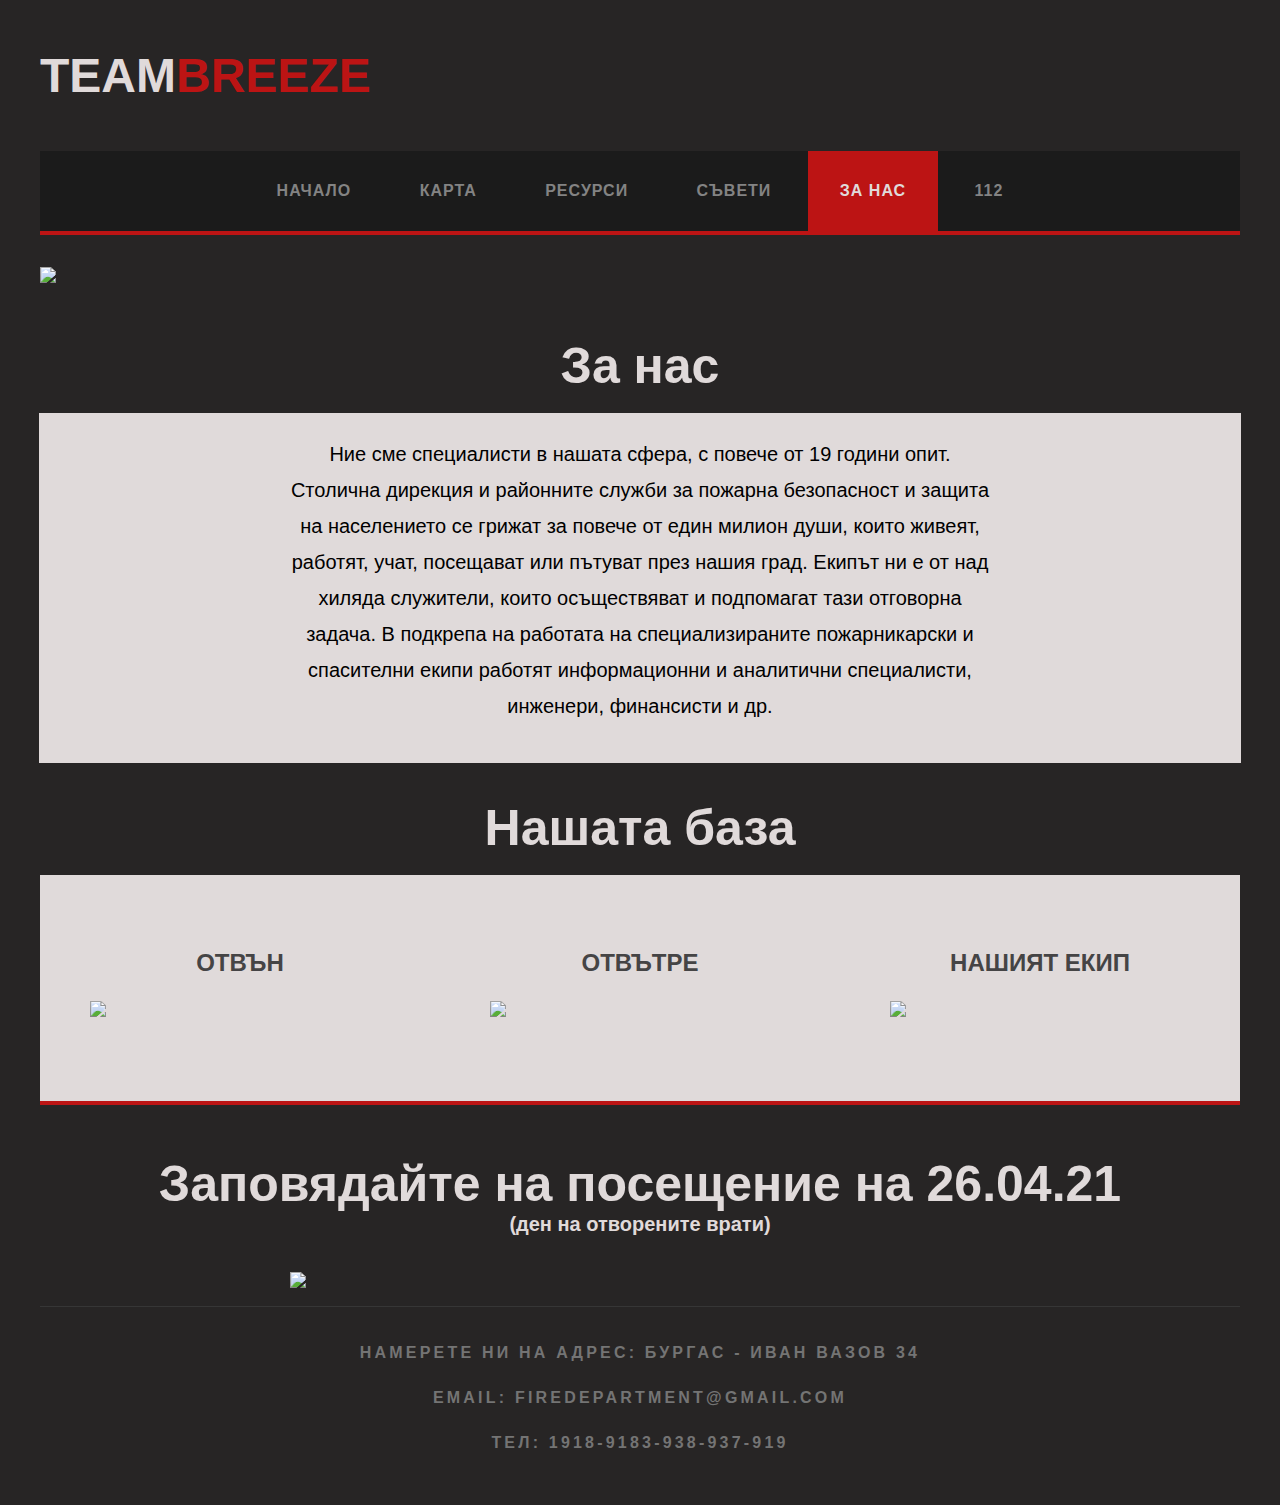
==== Code/HTML/about us.html @ 4ff352ea "Link title to home page" ====
<!DOCTYPE html>
<html>

<head>
<link href="../Style/about us.css" rel="stylesheet" type="text/css"/>
<link rel="shortcut icon" href="../../Pictures/logo1.png" type="image/x-icon">
<title>Breeze | За нас</title>
</head>

<body>

<div id="logo" class="container">
	<h1><a href="../index.html">Team<span>Breeze</span></a></h1>
</div>

<div id="menu" class="container">
	<ul>
		<li><a href="../index.html" accesskey="1" title="">Начало</a></li>
		<li><a href="map.html" accesskey="1" title="">Карта</a></li>
		<li><a href="resources.html" accesskey="2" title="">Ресурси</a></li>
		<li><a href="tips.html" accesskey="3" title="">Съвети</a></li>
		<li class="current_page_item"><a href="about us.html" accesskey="4" title="">За нас</a></li>
		<li><a href="login.html" accesskey="5" title="">112</a></li>
	</ul>
</div>

<div id="banner" class="container"> <img src="https://www.penticton.ca/sites/default/files/styles/banner/public/2020-02/2020-02-14-PIC-Penticton%20Fire%20Department%20banner.jpg?itok=n1B-9sbR" width="1200"/></div>

<br>

<h1 class="h1-heading">За нас</h1>

<br>

<div id="background-text">
<div id="text" class="container">
	<br>
	<p>Ние сме специалисти в нашата сфера, с повече от 19 години опит. Столична дирекция и районните служби за пожарна безопасност и защита на населението се грижат за повече от един милион души, които живеят, работят, учат, посещават или пътуват през нашия град.
		Екипът ни е от над хиляда служители, които осъществяват и подпомагат тази отговорна задача. В подкрепа на работата на специализираните пожарникарски и спасителни екипи работят информационни и аналитични специалисти, инженери, финансисти и др.</p>
</div>
</div>

<br><br>

<h1 class="h1-heading">Нашата база</h1>

<br>
<div id="three-column" class="container">
	<div id="tbox1">
		<h2>Отвън</h2>
		<img src="https://www.buildingoftheyear.bg/data/uploads/originals/buildings/475/ac8feeeb748edd77f73fcd4e27e78131.jpg" width="310px">
	</div>

	<div id="tbox2">
		<h2>Отвътре</h2>
		<img src="https://i.pinimg.com/originals/90/77/6b/90776bfd60755b0461865b23fab6c30f.jpg" width="310px">
	</div>

	<div id="tbox3">
		<h2>Нашият екип</h2>
		<img src="https://richmondconfidential.org/wp-content/uploads/2014/09/IMG_1586.jpg" width="310px">
	</div>
</div>

<br>

<h1 class="h1-heading">Заповядайте на посещение на 26.04.21</h1>
<h2 class="h2-heading">(ден на отворените врати)</h2>

<br> <br>

<div>
<img class="image" src="http://gramofona.com/assets/post/fb0f54c3dd169a9df3cdea00a0512f0c.jpg" width="700px">
</div>

<br>

<div id="footer-bottom" class="container">
	<p><a href="#">Намерете ни на адрес: Бургас - Иван Вазов 34</a></p>
	<p><a>Email: FireDepartment@gmail.com</a></p>
	<p><a>Тел: 1918-9183-938-937-919</a></p>
</div>

</body>
</html>
---- Code/Style/about us.css ----
html, body
{
    height: 100%;
}

body
{
    margin: 0px;
    padding: 0px;
    background-color: #272525;
    font-family: 'Source Sans Pro', sans-serif;
    font-size: 12pt;
    font-weight: 400;
    color: #919191;
}


h1, h2, h3
{
    margin: 0;
    padding: 0;
}

p, ol, ul
{
    margin-top: 0;
}

ol, ul
{
    padding: 0;
    list-style: none;
}

p
{
    line-height: 180%;
}



a
{
    color: #747474;
}

a:hover
{
    text-decoration: none;
}

.container
{
    margin: 0px auto;
    width: 1200px;
}


/* Heading Titles*/


.title
{
    margin-bottom: 2em;
}

.title h2
{
    letter-spacing: 0.10em;
    text-transform: uppercase;
    font-weight: 700;
    font-size: 3em;
    color: rgb(224, 218, 218);;
    letter-spacing: 1px;
}

.title .byline
{
    color:  #BC1414;
    letter-spacing: 1px;
}


/* Image Style*/


.image
{
    display: inline-block;
}

.image img
{
    display: block;
    width: 100%;
}

.image-full
{
    display: block;
    width: 100%;
    margin: 0 0 2em 0;
}

.image-left
{
    float: left;
    margin: 0 2em 2em 0;
}

.image-centered
{
    display: block;
    margin: 0 0 2em 0;
}

.image-centered img
{
    margin: 0 auto;
    width: auto;
}


/* List Styles*/


ul.style1 {
    margin: 0px;
    padding: 0px;
    list-style: none;
}

ul.style1 li {
    padding: 10px 0px 15px 0px;
    border-top: 1px solid #363636;
}

ul.style1 a {
    text-decoration: none;
    color: #919191;
}

ul.style1 a:hover {
    text-decoration: underline;
}

ul.style1 .first {
    padding-top: 0px;
    border-top: none;
}

ul.style2 {
    margin: 0px;
    padding: 0px;
    list-style: none;
}

ul.style2 li {
    padding: 25px 0px 15px 0px;
    border-top: 1px solid #363636;
}

ul.style2 .first {
    padding-top: 0px;
    border-top: none;
}

ul.style2 h3 {
    padding: 0px 0px 10px 0px;
    letter-spacing: 0.10em;
}

ul.style2 h3 a {
    color: rgb(224, 218, 218);;
}

ul.style2 a {
    text-decoration: none;
    color: #919191;
}

ul.style2 a:hover {
    text-decoration: underline;
}


/* Social Icon Styles*/


ul.contact
{
    margin: 0;
    padding: 2em 0em 0em 0em;
    list-style: none;
}

ul.contact li
{
    display: inline-block;
    padding: 0em 0.30em;
    font-size: 1em;
}

ul.contact li span
{
    display: none;
    margin: 0;
    padding: 0;
}

ul.contact li a
{
    color: rgb(224, 218, 218);;
}

ul.contact li a:before
{
    display: inline-block;
    background: #3f3f3f;
    width: 40px;
    height: 40px;
    line-height: 40px;
    border-radius: 20px;
    text-align: center;
    color: rgb(224, 218, 218);;
}

/* Button Style */


.button
{
    display: inline-block;
    margin-top: 2em;
    background: #BC1414;
    border-radius: 5px;
    line-height: 4em;
    padding: 0 3em;
    margin-left: 30px;
    letter-spacing: 0.25em;
    text-decoration: none;
    text-transform: uppercase;
    outline: 0;
    white-space: nowrap;
    font-family: 'Open Sans Condensed', sans-serif;
    font-weight: 700;
    font-size: 0.80em;
    color: rgb(224, 218, 218);;
    }

    .button:hover
    {
        background: #BB1717;
        transition: all .25s ease-in-out;
    }
    

/* Header*/





/* Logo */


#logo
{
    padding: 3em 0em;
    text-transform: uppercase;
}

#logo h1 a
{
    text-decoration: none;
    font-size: 1.5em;
    color: rgb(224, 218, 218);;
}

#logo span
{
    color: #BC1414;
}

#logo p
{
    margin: 0;
    padding: 0;
    letter-spacing: 0.10em;
    font-size: 0.90em;
}

#logo p a
{
    text-decoration: none;
}



/* Menu */


#menu
{
    background-color: #1B1B1B;
    border-bottom: 4px solid #BC1414;
}

#menu ul
{
    margin: 0;
    padding: 0px 0px 0px 0px;
    list-style: none;
    line-height: normal;
    text-align: center;
}

#menu li
{
    display: inline-block;
}

#menu a
{
    display: block;
    padding: 0em 2em;
    line-height: 80px;
    letter-spacing: 1px;
    text-decoration: none;
    text-transform: uppercase;
    font-size: 1em;
    font-weight: 700;
    color: #838383;
}

#menu .current_page_item a
{
    background: #BC1414;
    color: rgb(224, 218, 218);
}

#menu a:hover
{
    text-decoration: none;
    color: rgb(224, 218, 218);
}


/* Banner*/


#banner
{
    margin: 2em auto;
}


/* Page */


#page
{
    overflow: hidden;
    padding: 3em 0em;
    border-bottom: 1px solid #363636;
}


/* Content */


#content
{
    float: left;
    width: 800px;
}


/* Sidebar */


#sidebar
{
    float: right;
    width: 340px;
}

#sidebar .title
{
    letter-spacing: 0.10em;
    font-size: 25px;
    text-align: center;
    text-transform: uppercase;
    color: rgb(224, 218, 218);;
}


/* Footer */


#footer {
    overflow: hidden;
    padding: 6em 0em 4em 0em;
    border-bottom: 1px solid #363636;
}

#footer .title
{
    letter-spacing: 0.10em;
    text-transform: uppercase;
    color: rgb(224, 218, 218);;
}

#footer #fbox1 {
    float: left;
    width: 400px;
    margin-right: 50px;
}

#footer #fbox2 {
    float: left;
    width: 400px;
}

#footer #fbox3 {
    float: right;
    width: 300px;
}


/* Footer  */


#footer-bottom
{
    padding: 2em 0em;
    font-size: 1em;
    letter-spacing: 0.20em;
    text-align: center;
    text-transform: uppercase;
    color: #6A6A6A;
    border-top: 1px solid #363636;
}

#footer-bottom a
{
    font-weight: bold;
    text-decoration: none;
    color: #747474;
}

#footer-bottom a:hover
{
    text-decoration: underline;
    color: #747474;
}


/* Three Columns */


#three-column
{
    overflow: hidden;
    margin-bottom: 2em;
    background: rgb(224, 218, 218);
    border-bottom: 4px solid #BC1414;
    color: #525252;
    text-align: justify;
}

#three-column h2
{
    margin: 1em 0em;
    text-transform: uppercase;
    font-size: 1.5em;
    font-weight: 700;
    color: #454445;
    text-align: center;
}

#three-column #tbox1,
#three-column #tbox2,
#three-column #tbox3
{
    float: left;
    width: 300px;
    padding: 50px 50px 80px 50px;
    
}

.map
{
    display: block;
    margin-left: auto;
    margin-right: auto;
    width: 1000px;
}

#map-div
{
    height: 500px;
}

#background-text
{
    display: block;
    margin-left: auto;
    margin-right: auto;
    width: 1202px;
    background-color:  rgb(224, 218, 218);
}

#text
{
    width: 700px;
    height: 350px;
    text-align: center;
    font-size: 20px;
    color: rgb(0, 0, 0);
}
.h1-heading
{
    color: rgb(224, 218, 218);
    font-size: 50px;
    text-align: center;
}

.h2-heading
{
    color: rgb(224, 218, 218);
    font-size: 20px;
    text-align: center;
}

.image{
    margin-left: auto;
    margin-right: auto;
    display: block;
}
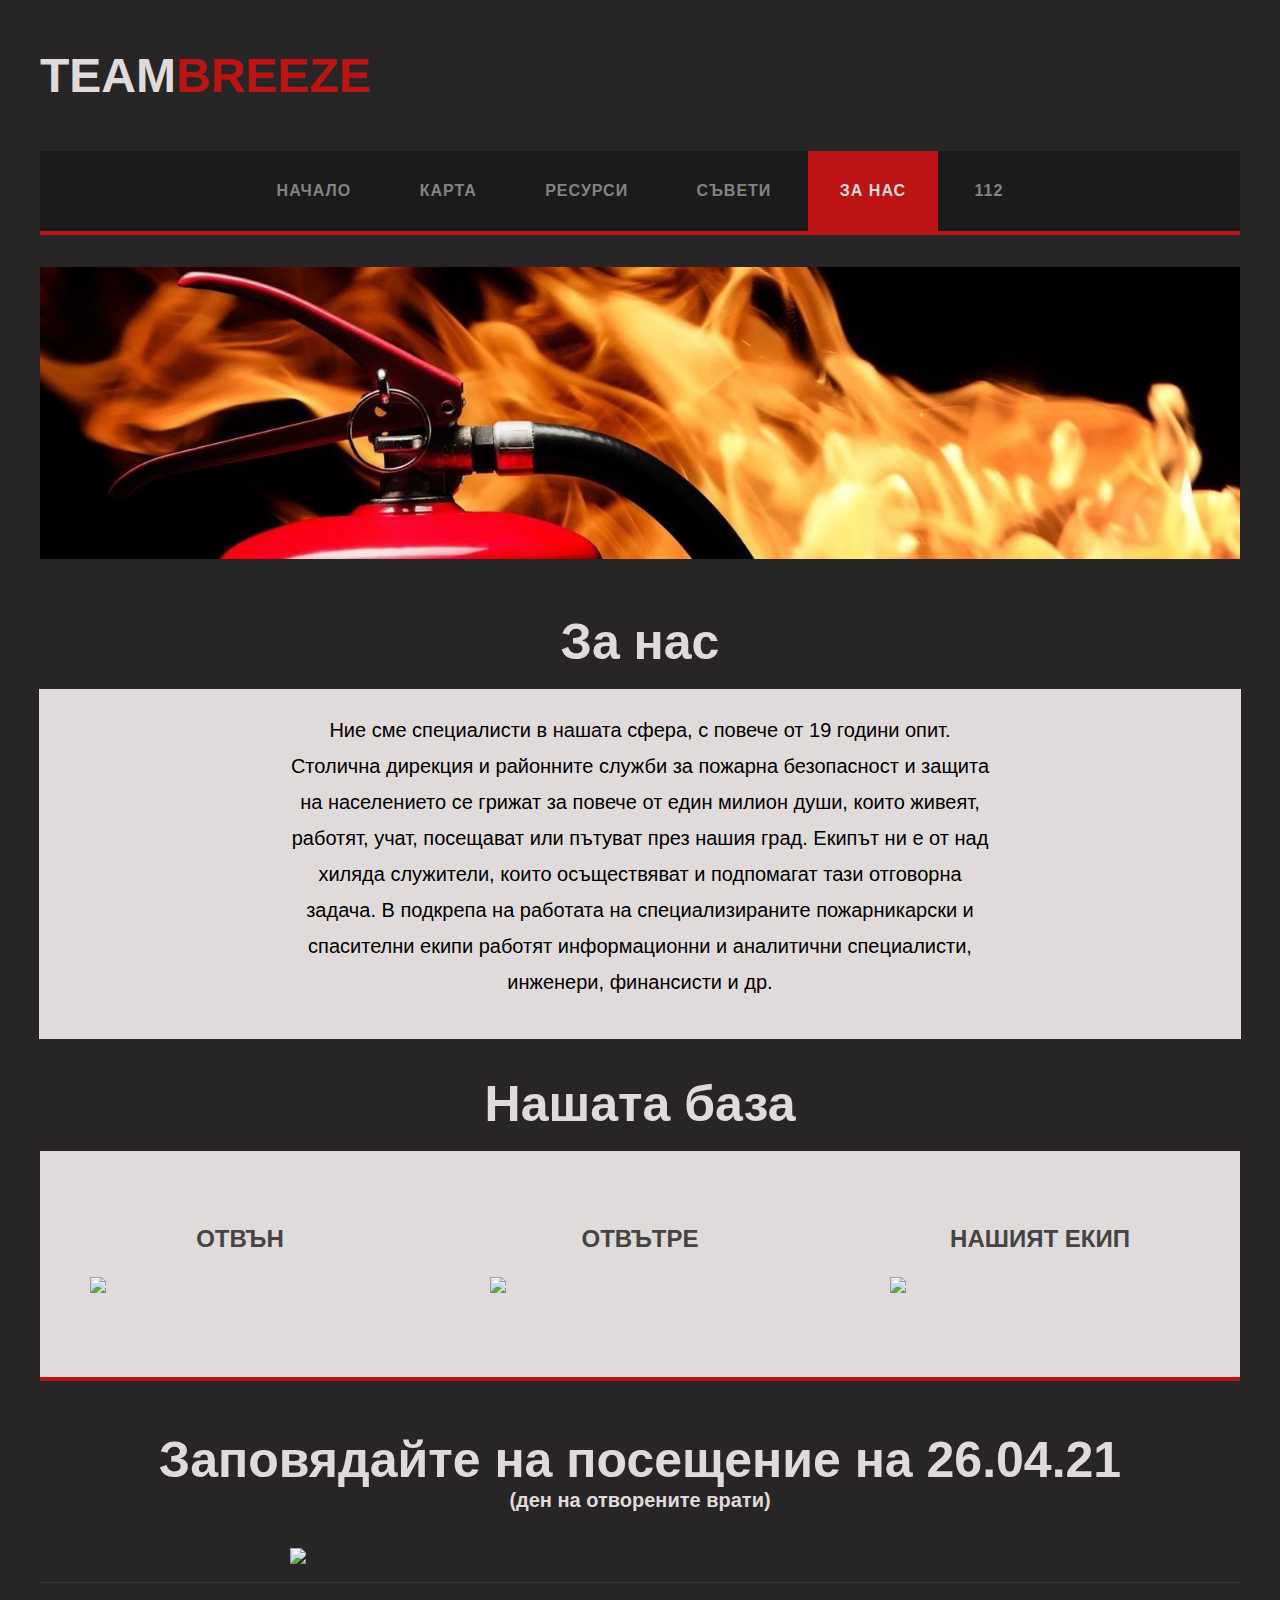
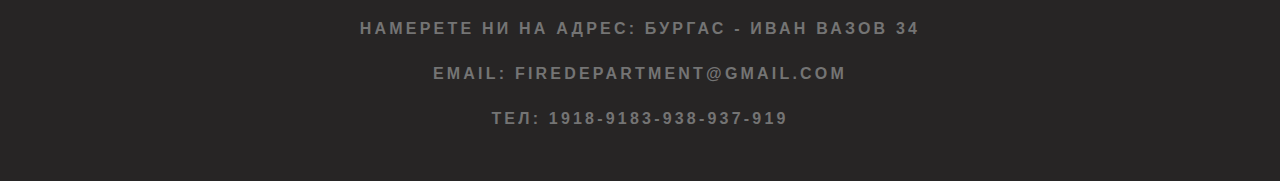
==== commit ff1096d9: "Update banners and align map grid" ====
--- a/Code/HTML/about us.html
+++ b/Code/HTML/about us.html
@@ -24,7 +24,7 @@
 	</ul>
 </div>
 
-<div id="banner" class="container"> <img src="https://www.penticton.ca/sites/default/files/styles/banner/public/2020-02/2020-02-14-PIC-Penticton%20Fire%20Department%20banner.jpg?itok=n1B-9sbR" width="1200"/></div>
+<div id="banner" class="container"> <img src="../../Pictures/about us.jpg" width="1200"/></div>
 
 <br>
 
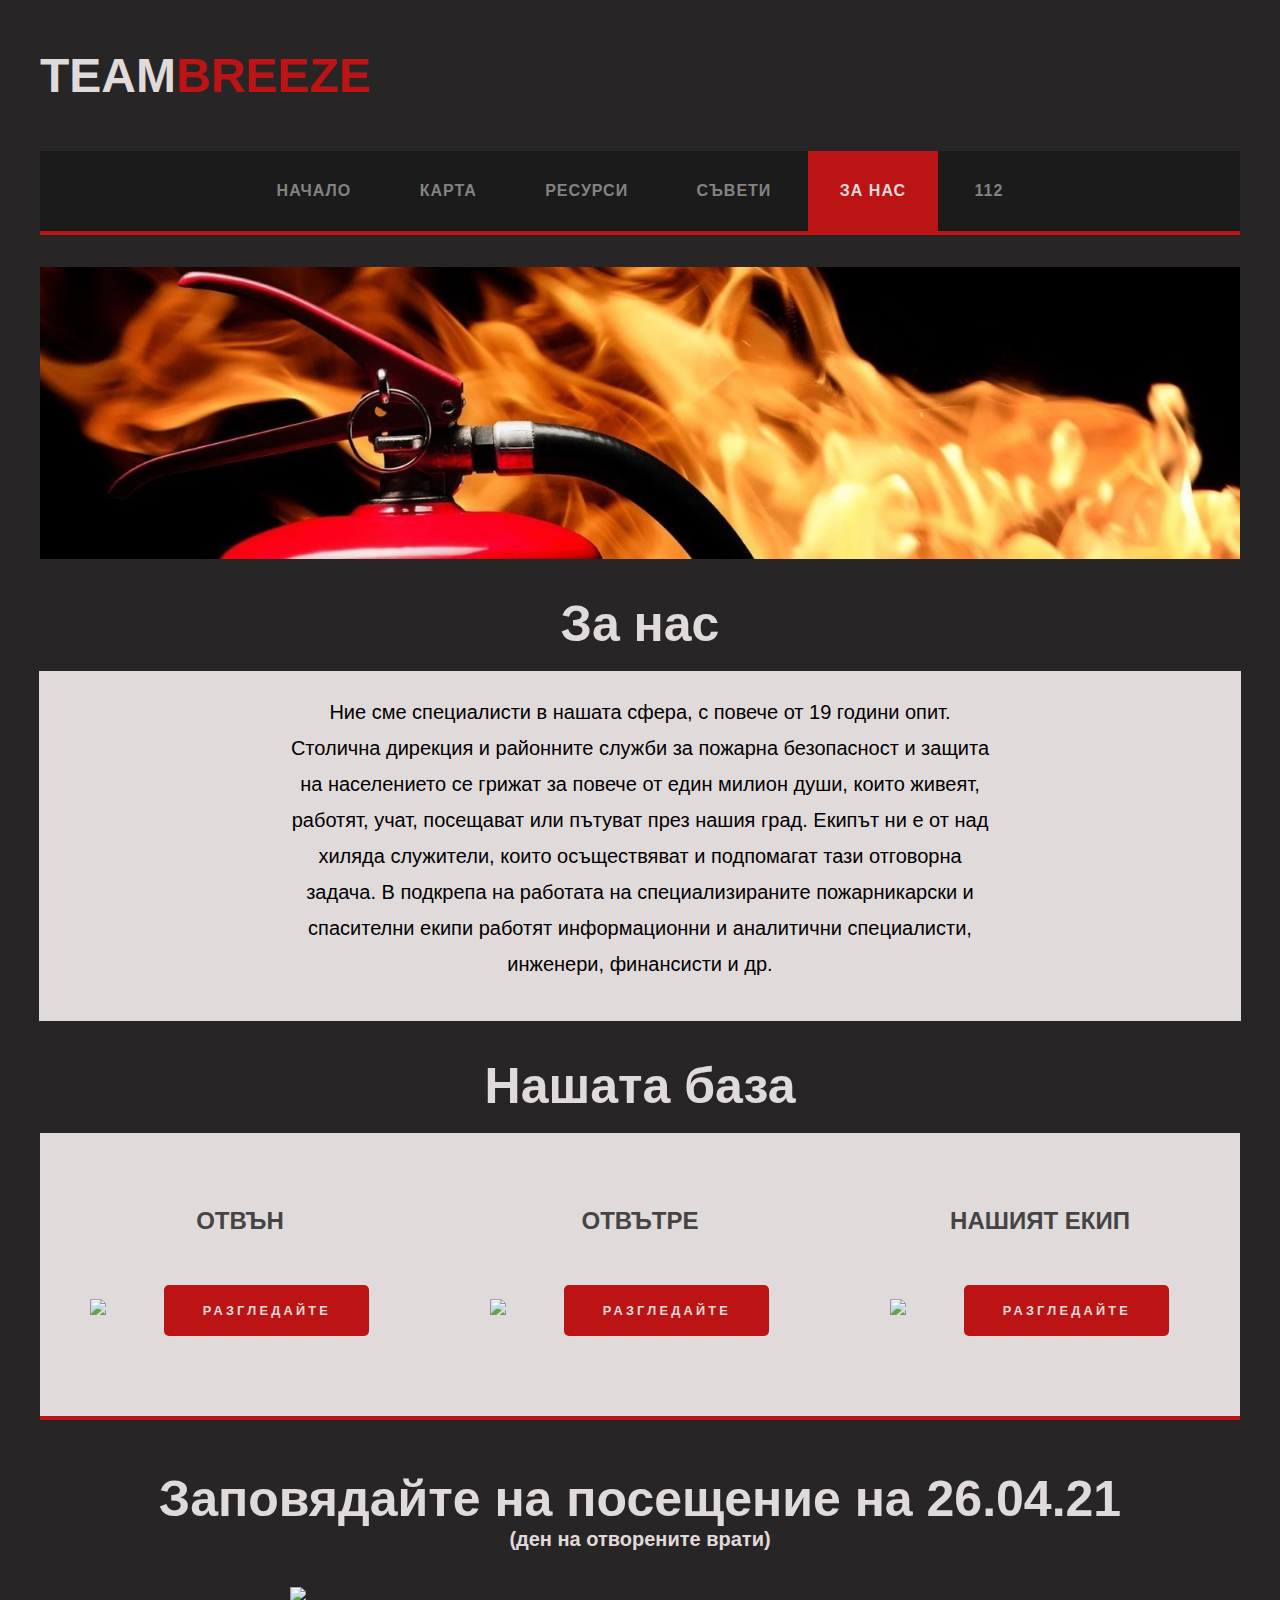
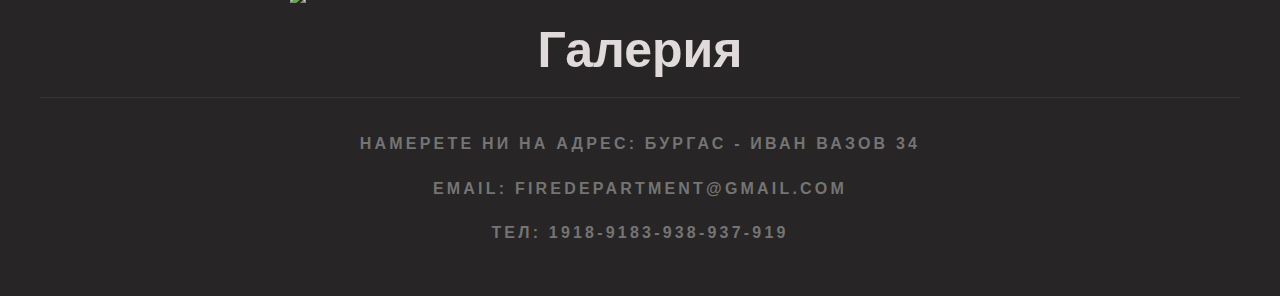
==== commit 25fe7987: "Add teams in resources and edit buttons" ====
--- a/Code/HTML/about us.html
+++ b/Code/HTML/about us.html
@@ -26,8 +26,6 @@
 
 <div id="banner" class="container"> <img src="../../Pictures/about us.jpg" width="1200"/></div>
 
-<br>
-
 <h1 class="h1-heading">За нас</h1>
 
 <br>
@@ -49,16 +47,19 @@
 	<div id="tbox1">
 		<h2>Отвън</h2>
 		<img src="https://www.buildingoftheyear.bg/data/uploads/originals/buildings/475/ac8feeeb748edd77f73fcd4e27e78131.jpg" width="310px">
+		<a href="HTML/tips.html" class="button">Разгледайте</a> 
 	</div>
 
 	<div id="tbox2">
 		<h2>Отвътре</h2>
 		<img src="https://i.pinimg.com/originals/90/77/6b/90776bfd60755b0461865b23fab6c30f.jpg" width="310px">
+		<a href="HTML/tips.html" class="button">Разгледайте</a> 
 	</div>
 
 	<div id="tbox3">
 		<h2>Нашият екип</h2>
 		<img src="https://richmondconfidential.org/wp-content/uploads/2014/09/IMG_1586.jpg" width="310px">
+		<a href="HTML/tips.html" class="button">Разгледайте</a> 
 	</div>
 </div>
 
@@ -75,6 +76,12 @@
 
 <br>
 
+<h1 class="h1-heading">Галерия</h1>
+
+
+
+<br>
+
 <div id="footer-bottom" class="container">
 	<p><a href="#">Намерете ни на адрес: Бургас - Иван Вазов 34</a></p>
 	<p><a>Email: FireDepartment@gmail.com</a></p>
--- a/Code/Style/about us.css
+++ b/Code/Style/about us.css
@@ -236,7 +236,7 @@
     border-radius: 5px;
     line-height: 4em;
     padding: 0 3em;
-    margin-left: 30px;
+    margin-left: 54px;
     letter-spacing: 0.25em;
     text-decoration: none;
     text-transform: uppercase;
@@ -537,4 +537,5 @@
     margin-left: auto;
     margin-right: auto;
     display: block;
-}+}
+
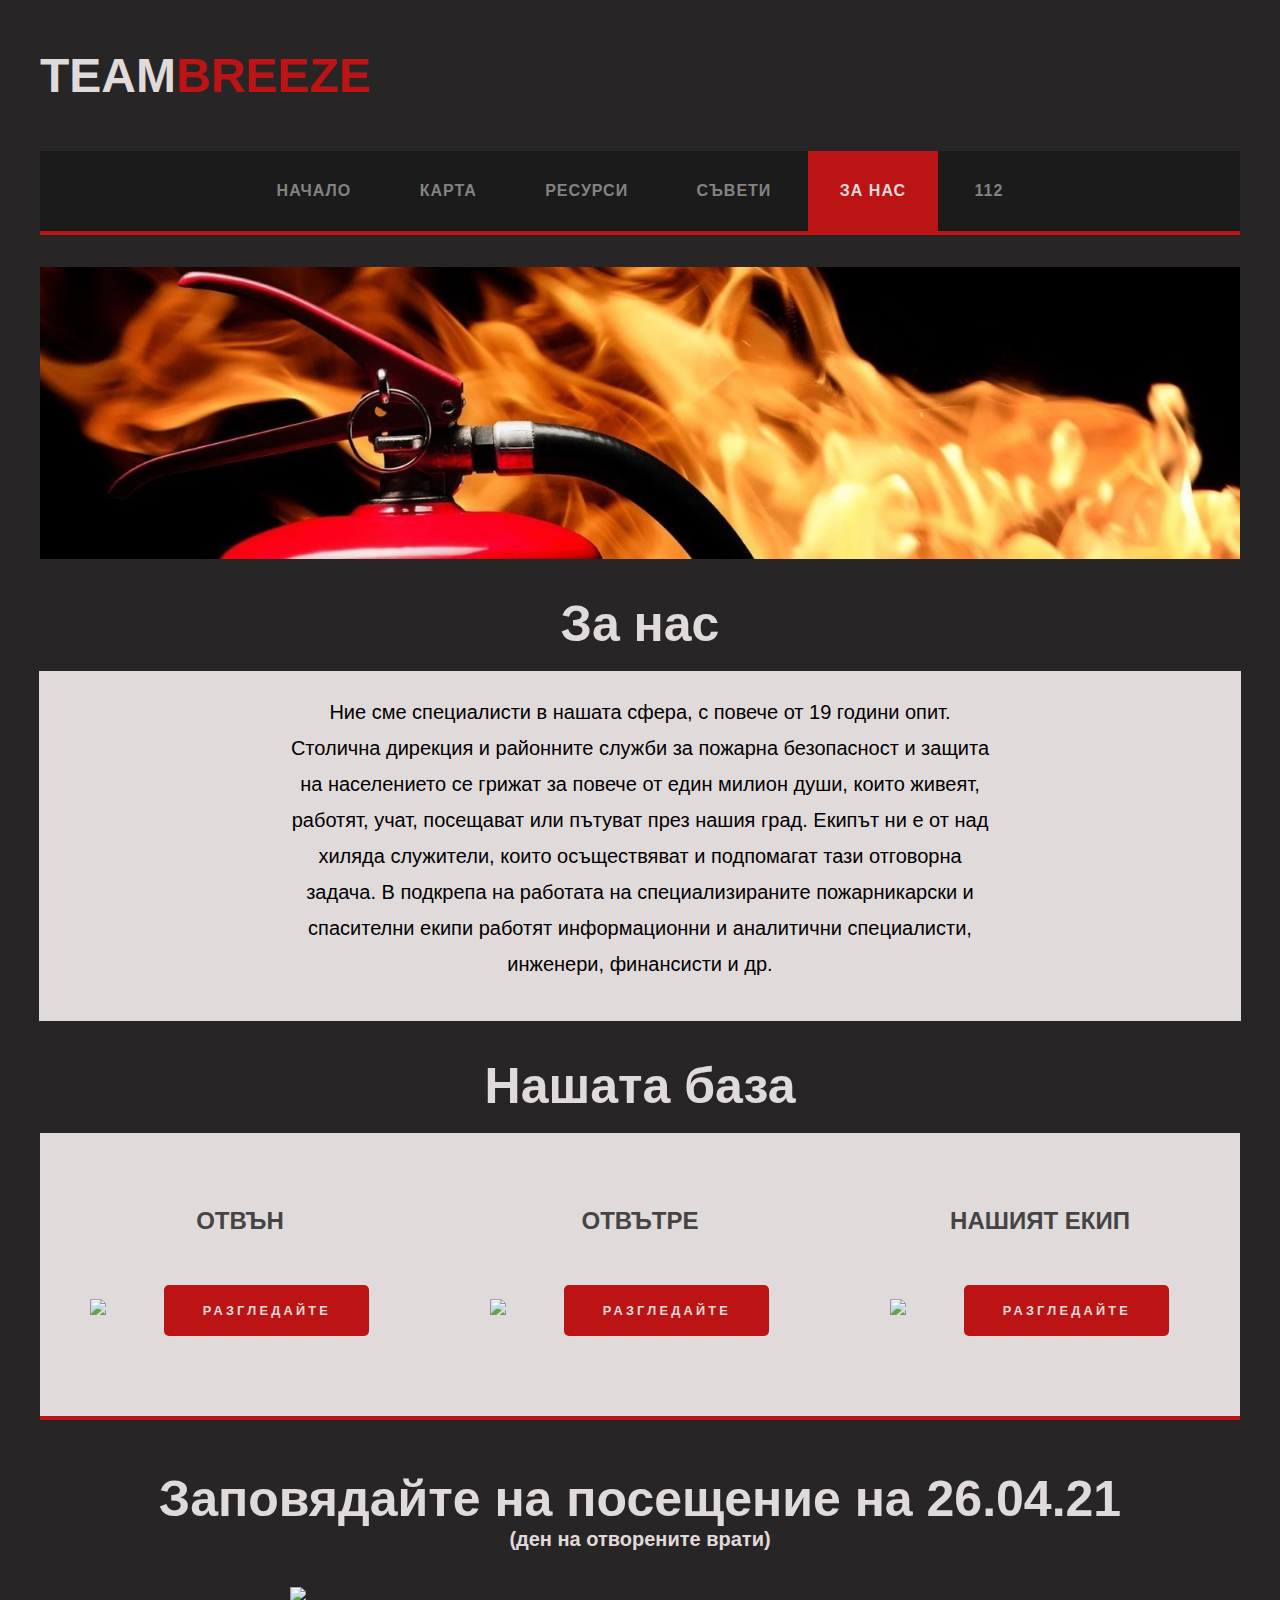
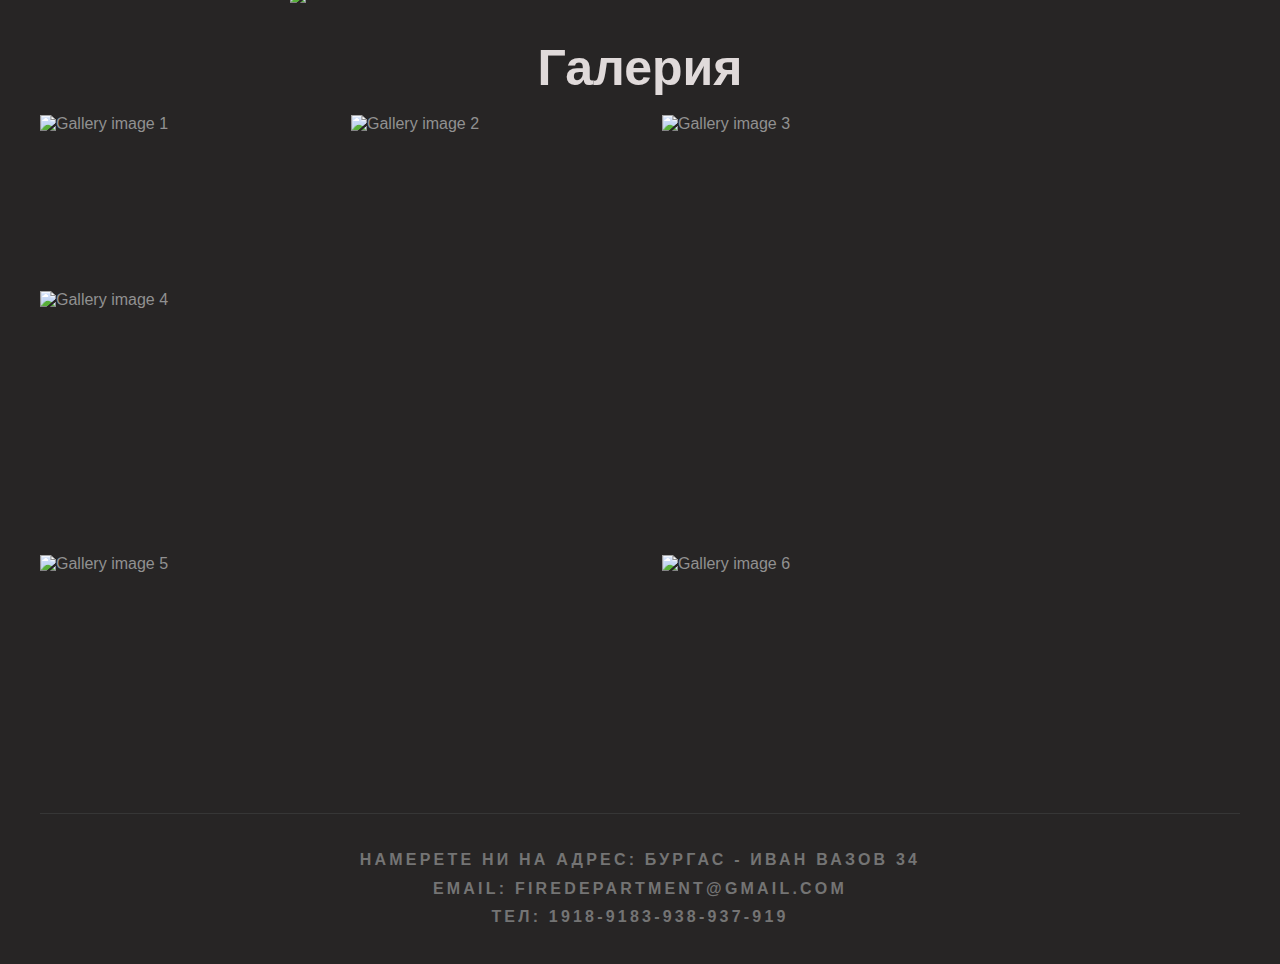
==== commit 19a57d9f: "Add gallery to about us page" ====
--- a/Code/HTML/about us.html
+++ b/Code/HTML/about us.html
@@ -47,19 +47,19 @@
 	<div id="tbox1">
 		<h2>Отвън</h2>
 		<img src="https://www.buildingoftheyear.bg/data/uploads/originals/buildings/475/ac8feeeb748edd77f73fcd4e27e78131.jpg" width="310px">
-		<a href="HTML/tips.html" class="button">Разгледайте</a> 
+		<a href="#gallery" class="button">Разгледайте</a> 
 	</div>
 
 	<div id="tbox2">
 		<h2>Отвътре</h2>
 		<img src="https://i.pinimg.com/originals/90/77/6b/90776bfd60755b0461865b23fab6c30f.jpg" width="310px">
-		<a href="HTML/tips.html" class="button">Разгледайте</a> 
+		<a href="#gallery" class="button">Разгледайте</a> 
 	</div>
 
 	<div id="tbox3">
 		<h2>Нашият екип</h2>
 		<img src="https://richmondconfidential.org/wp-content/uploads/2014/09/IMG_1586.jpg" width="310px">
-		<a href="HTML/tips.html" class="button">Разгледайте</a> 
+		<a href="#gallery" class="button">Разгледайте</a> 
 	</div>
 </div>
 
@@ -74,11 +74,34 @@
 <img class="image" src="http://gramofona.com/assets/post/fb0f54c3dd169a9df3cdea00a0512f0c.jpg" width="700px">
 </div>
 
+<br><br>
+
+<h1 id="gallery" class="h1-heading">Галерия</h1>
+
 <br>
 
-<h1 class="h1-heading">Галерия</h1>
-
-
+<div class="container">
+	<div class="gallery">
+		<figure class="gallery__item gallery__item--1">
+			<img src="https://www.natcom.org/sites/default/files/cm-current/2017_CommCurrents_Firefighter_Article_1.png" alt="Gallery image 1" class="gallery__img">
+		</figure>
+		<figure class="gallery__item gallery__item--2">
+			<img src="https://cloudfront-us-east-1.images.arcpublishing.com/bostonglobe/3IIW7IOTQ4637H7OOBGBJ5PFSE.jpg" alt="Gallery image 2" class="gallery__img">
+		</figure>
+		<figure class="gallery__item gallery__item--3">
+			<img src="https://live-production.wcms.abc-cdn.net.au/fab0d18b4b2171ce413ba6126302e14a?impolicy=wcms_crop_resize&cropH=2237&cropW=2991&xPos=0&yPos=0&width=862&height=647" alt="Gallery image 3" class="gallery__img">
+		</figure>
+		<figure class="gallery__item gallery__item--4">
+			<img src="https://www.skincancer.org/wp-content/uploads/firefighters.jpg" alt="Gallery image 4" class="gallery__img">
+		</figure>
+		<figure class="gallery__item gallery__item--5">
+			<img src="https://www.gard.no/Content/25857262/cache=20181307141310/transformation=scale10000x810/Alert_Firefighters.jpg" alt="Gallery image 5" class="gallery__img">
+		</figure>
+		<figure class="gallery__item gallery__item--6">
+			<img src="https://i.guim.co.uk/img/media/de178101f9887eeb6940e23d4e625a69fe3f3c46/0_242_5568_3341/master/5568.jpg?width=1200&height=1200&quality=85&auto=format&fit=crop&s=a4207baa77e76a80a3c385406f1da821" alt="Gallery image 6" class="gallery__img">
+		</figure>
+	</div>
+</div>
 
 <br>
 
--- a/Code/Style/about us.css
+++ b/Code/Style/about us.css
@@ -250,7 +250,7 @@
 
     .button:hover
     {
-        background: #BB1717;
+        background: #e22929;
         transition: all .25s ease-in-out;
     }
     
@@ -539,3 +539,75 @@
     display: block;
 }
 
+/* Galery */
+
+*,
+*::after,
+*::before {
+  margin: 0;
+  padding: 0;
+  box-sizing: inherit; 
+}
+
+.gallery {
+  display: grid;
+  grid-template-columns: repeat(8, 1fr);
+  grid-template-rows: repeat(8, 5vw);
+  grid-gap: 1.5rem; 
+  width:1220px;
+}
+
+.gallery__img {
+  width: 100%;
+  height: 100%;
+  object-fit: cover;
+  display: block; 
+}
+
+.gallery__item--1 {
+  grid-column-start: 1;
+  grid-column-end: 3;
+  grid-row-start: 1;
+  grid-row-end: 3;
+
+}
+
+.gallery__item--2 {
+  grid-column-start: 3;
+  grid-column-end: 5;
+  grid-row-start: 1;
+  grid-row-end: 3;
+
+}
+
+.gallery__item--3 {
+  grid-column-start: 5;
+  grid-column-end: 9;
+  grid-row-start: 1;
+  grid-row-end: 6;
+
+}
+
+.gallery__item--4 {
+  grid-column-start: 1;
+  grid-column-end: 5;
+  grid-row-start: 3;
+  grid-row-end: 6;
+
+}
+
+.gallery__item--5 {
+  grid-column-start: 1;
+  grid-column-end: 5;
+  grid-row-start: 6;
+  grid-row-end: 9;
+
+}
+
+.gallery__item--6 {
+  grid-column-start: 5;
+  grid-column-end: 9;
+  grid-row-start: 6;
+  grid-row-end: 9;
+
+}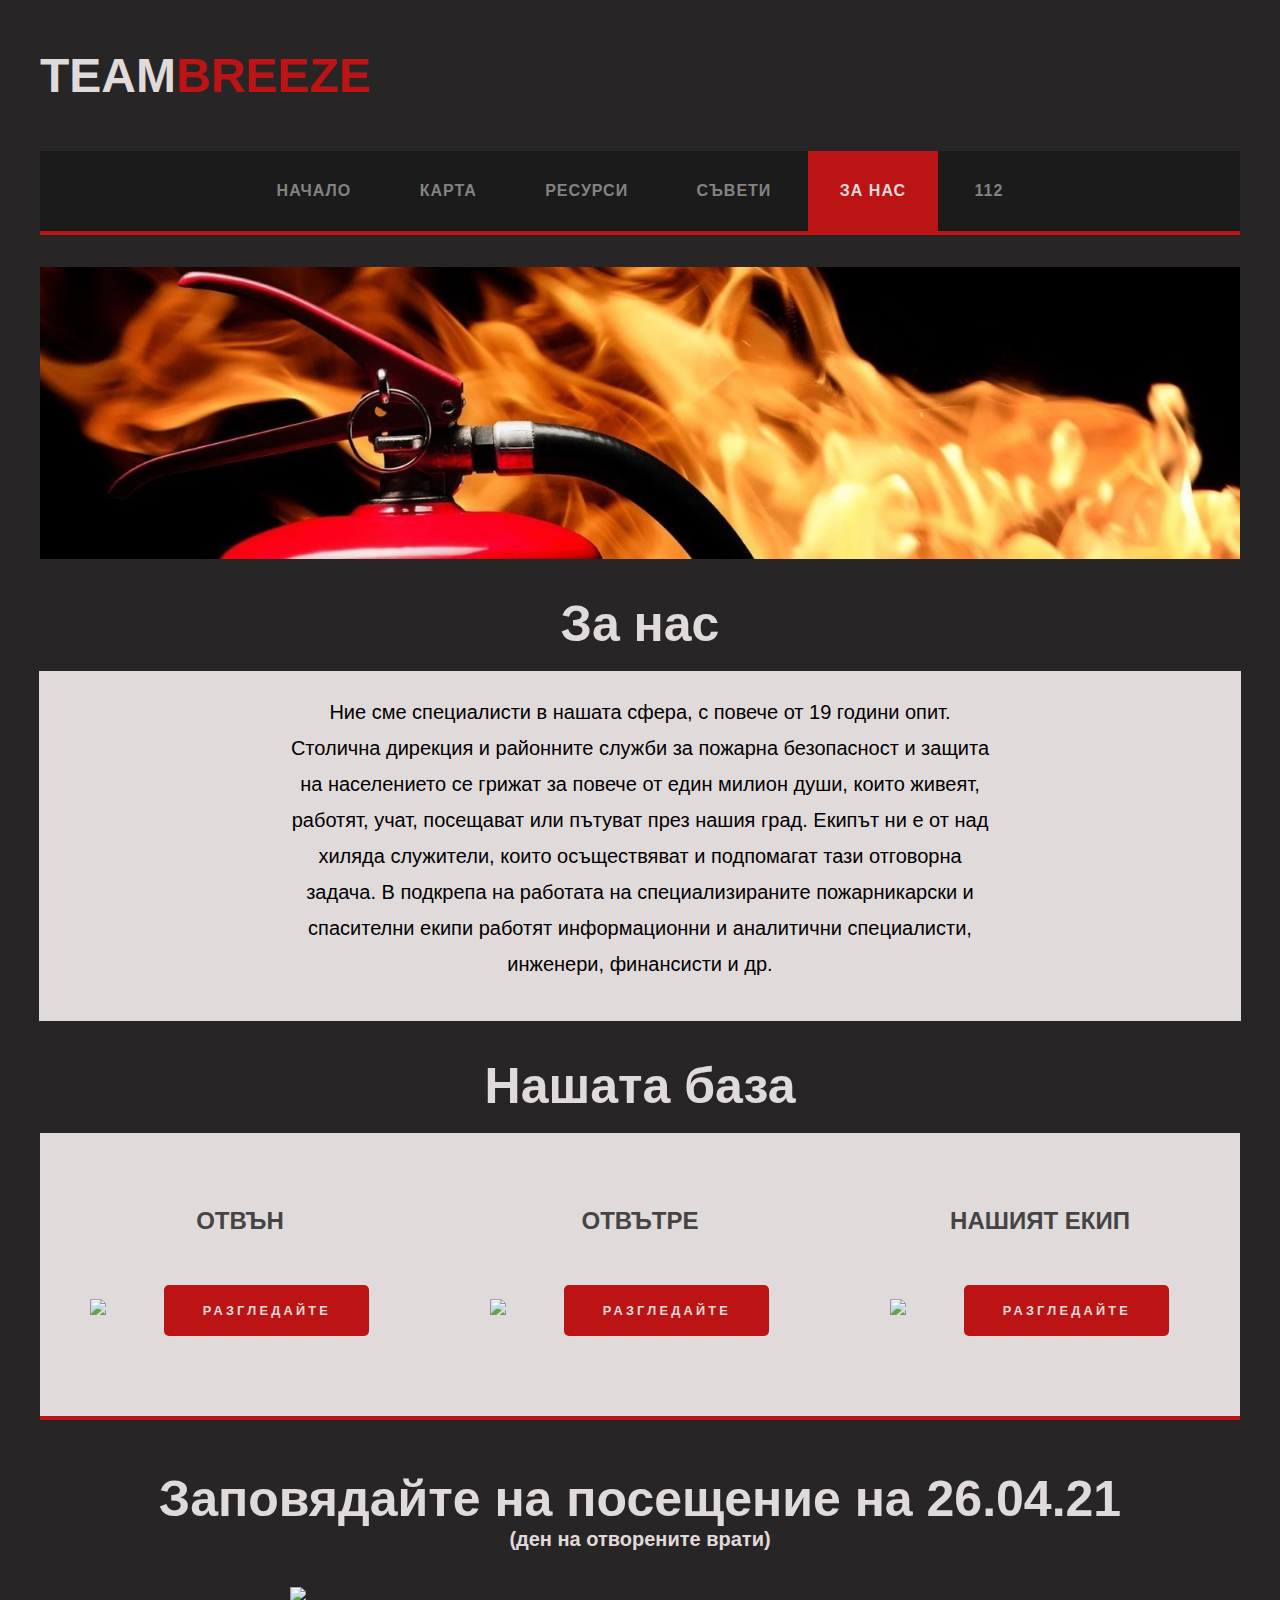
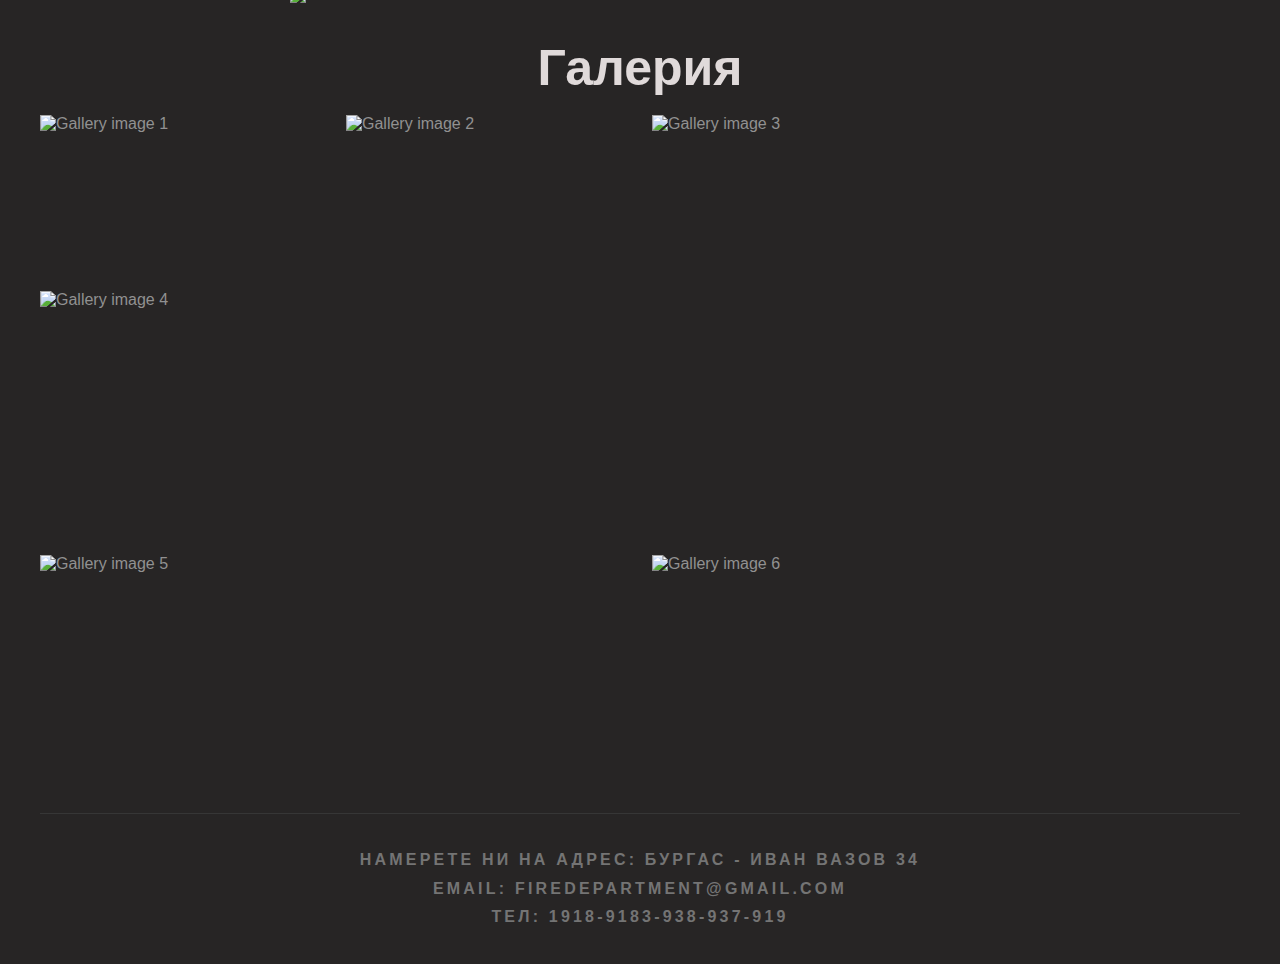
==== commit 65b6b76e: "Resize gallery" ====
--- a/Code/HTML/about us.html
+++ b/Code/HTML/about us.html
@@ -80,7 +80,7 @@
 
 <br>
 
-<div class="container">
+<div class="container" class="gallery">
 	<div class="gallery">
 		<figure class="gallery__item gallery__item--1">
 			<img src="https://www.natcom.org/sites/default/files/cm-current/2017_CommCurrents_Firefighter_Article_1.png" alt="Gallery image 1" class="gallery__img">
--- a/Code/Style/about us.css
+++ b/Code/Style/about us.css
@@ -554,7 +554,7 @@
   grid-template-columns: repeat(8, 1fr);
   grid-template-rows: repeat(8, 5vw);
   grid-gap: 1.5rem; 
-  width:1220px;
+  width:1200px;
 }
 
 .gallery__img {
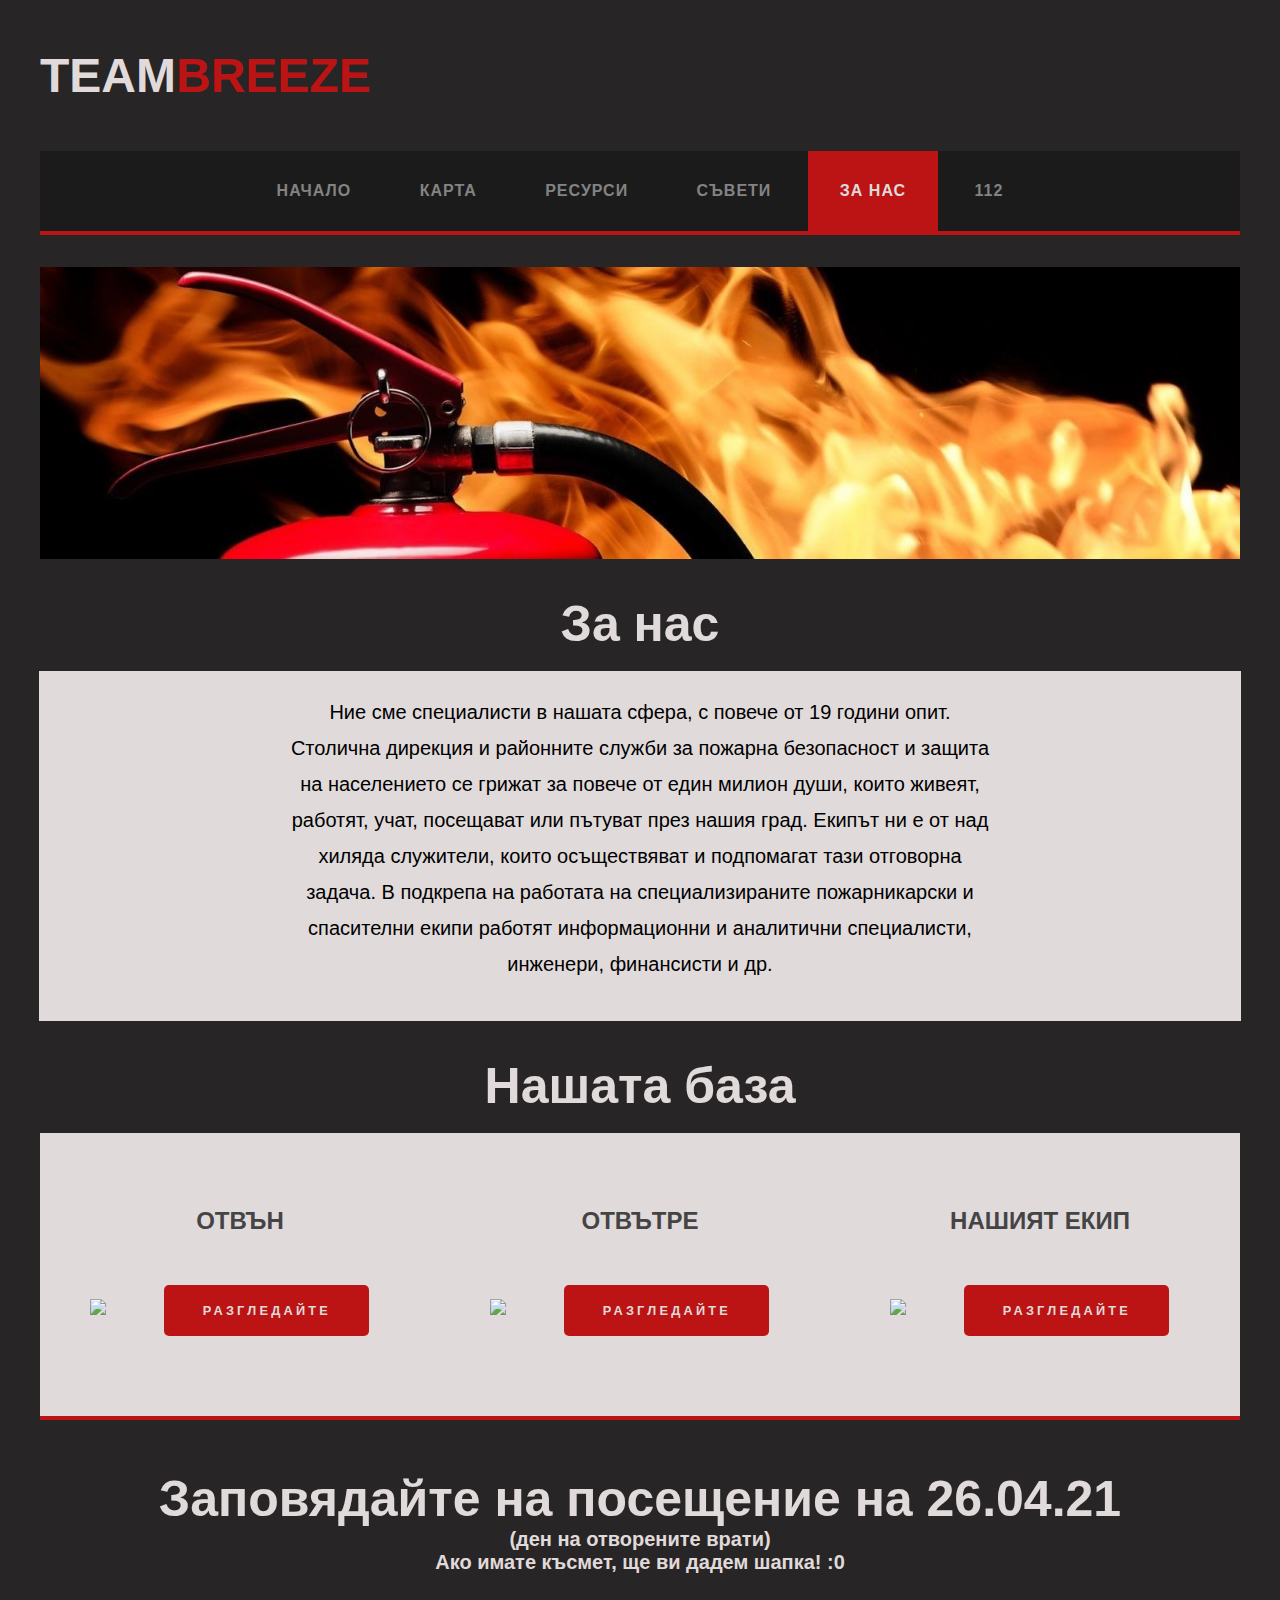
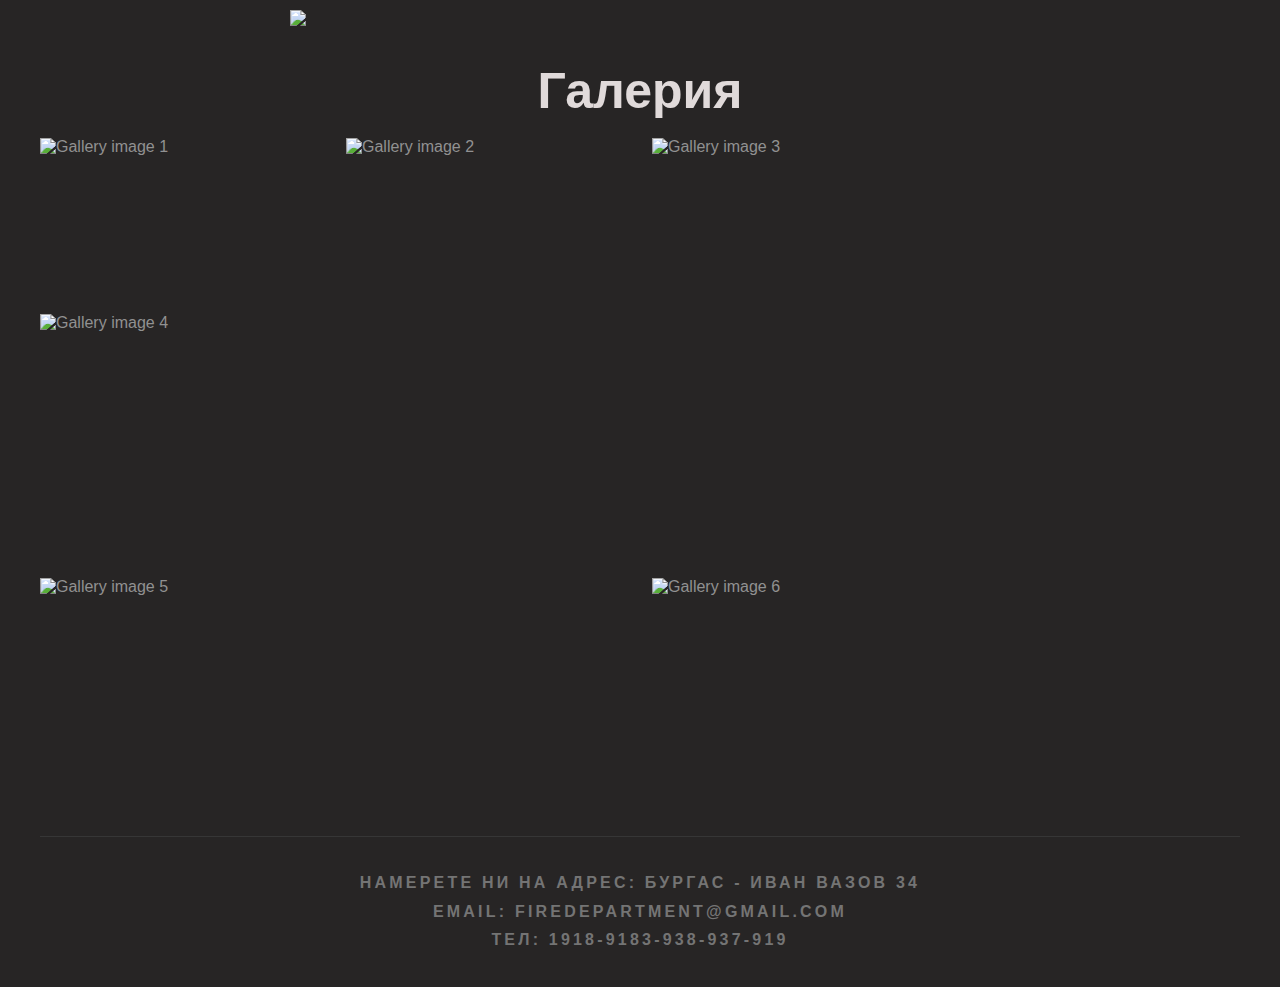
==== commit b7fb4065: "Edit counter style and add text" ====
--- a/Code/HTML/about us.html
+++ b/Code/HTML/about us.html
@@ -2,114 +2,124 @@
 <html>
 
 <head>
-<link href="../Style/about us.css" rel="stylesheet" type="text/css"/>
-<link rel="shortcut icon" href="../../Pictures/logo1.png" type="image/x-icon">
-<title>Breeze | За нас</title>
+    <link href="../Style/about us.css" rel="stylesheet" type="text/css" />
+    <link rel="shortcut icon" href="../../Pictures/logo1.png" type="image/x-icon">
+    <title>Breeze | За нас</title>
 </head>
 
 <body>
 
-<div id="logo" class="container">
-	<h1><a href="../index.html">Team<span>Breeze</span></a></h1>
-</div>
+    <div id="logo" class="container">
+        <h1><a href="../index.html">Team<span>Breeze</span></a></h1>
+    </div>
 
-<div id="menu" class="container">
-	<ul>
-		<li><a href="../index.html" accesskey="1" title="">Начало</a></li>
-		<li><a href="map.html" accesskey="1" title="">Карта</a></li>
-		<li><a href="resources.html" accesskey="2" title="">Ресурси</a></li>
-		<li><a href="tips.html" accesskey="3" title="">Съвети</a></li>
-		<li class="current_page_item"><a href="about us.html" accesskey="4" title="">За нас</a></li>
-		<li><a href="login.html" accesskey="5" title="">112</a></li>
-	</ul>
-</div>
+    <div id="menu" class="container">
+        <ul>
+            <li><a href="../index.html" accesskey="1" title="">Начало</a></li>
+            <li><a href="map.html" accesskey="1" title="">Карта</a></li>
+            <li><a href="resources.html" accesskey="2" title="">Ресурси</a></li>
+            <li><a href="tips.html" accesskey="3" title="">Съвети</a></li>
+            <li class="current_page_item"><a href="about us.html" accesskey="4" title="">За нас</a></li>
+            <li><a href="login.html" accesskey="5" title="">112</a></li>
+        </ul>
+    </div>
 
-<div id="banner" class="container"> <img src="../../Pictures/about us.jpg" width="1200"/></div>
+    <div id="banner" class="container"> <img src="../../Pictures/about us.jpg" width="1200" /></div>
 
-<h1 class="h1-heading">За нас</h1>
+    <h1 class="h1-heading">За нас</h1>
 
-<br>
+    <br>
 
-<div id="background-text">
-<div id="text" class="container">
-	<br>
-	<p>Ние сме специалисти в нашата сфера, с повече от 19 години опит. Столична дирекция и районните служби за пожарна безопасност и защита на населението се грижат за повече от един милион души, които живеят, работят, учат, посещават или пътуват през нашия град.
-		Екипът ни е от над хиляда служители, които осъществяват и подпомагат тази отговорна задача. В подкрепа на работата на специализираните пожарникарски и спасителни екипи работят информационни и аналитични специалисти, инженери, финансисти и др.</p>
-</div>
-</div>
+    <div id="background-text">
+        <div id="text" class="container">
+            <br>
+            <p>Ние сме специалисти в нашата сфера, с повече от 19 години опит. Столична дирекция и районните служби за пожарна безопасност и защита на населението се грижат за повече от един милион души, които живеят, работят, учат, посещават или пътуват
+                през нашия град. Екипът ни е от над хиляда служители, които осъществяват и подпомагат тази отговорна задача. В подкрепа на работата на специализираните пожарникарски и спасителни екипи работят информационни и аналитични специалисти, инженери,
+                финансисти и др.</p>
+        </div>
+    </div>
 
-<br><br>
+    <br><br>
 
-<h1 class="h1-heading">Нашата база</h1>
+    <h1 class="h1-heading">Нашата база</h1>
 
-<br>
-<div id="three-column" class="container">
-	<div id="tbox1">
-		<h2>Отвън</h2>
-		<img src="https://www.buildingoftheyear.bg/data/uploads/originals/buildings/475/ac8feeeb748edd77f73fcd4e27e78131.jpg" width="310px">
-		<a href="#gallery" class="button">Разгледайте</a> 
-	</div>
+    <br>
+    <div id="three-column" class="container">
+        <div id="tbox1">
+            <h2>Отвън</h2>
+            <img src="https://www.buildingoftheyear.bg/data/uploads/originals/buildings/475/ac8feeeb748edd77f73fcd4e27e78131.jpg" width="310px">
+            <a href="#gallery" class="button">Разгледайте</a>
+        </div>
 
-	<div id="tbox2">
-		<h2>Отвътре</h2>
-		<img src="https://i.pinimg.com/originals/90/77/6b/90776bfd60755b0461865b23fab6c30f.jpg" width="310px">
-		<a href="#gallery" class="button">Разгледайте</a> 
-	</div>
+        <div id="tbox2">
+            <h2>Отвътре</h2>
+            <img src="https://i.pinimg.com/originals/90/77/6b/90776bfd60755b0461865b23fab6c30f.jpg" width="310px">
+            <a href="#gallery" class="button">Разгледайте</a>
+        </div>
 
-	<div id="tbox3">
-		<h2>Нашият екип</h2>
-		<img src="https://richmondconfidential.org/wp-content/uploads/2014/09/IMG_1586.jpg" width="310px">
-		<a href="#gallery" class="button">Разгледайте</a> 
-	</div>
-</div>
+        <div id="tbox3">
+            <h2>Нашият екип</h2>
+            <img src="https://richmondconfidential.org/wp-content/uploads/2014/09/IMG_1586.jpg" width="310px">
+            <a href="#gallery" class="button">Разгледайте</a>
+        </div>
+    </div>
 
-<br>
+    <br>
 
-<h1 class="h1-heading">Заповядайте на посещение на 26.04.21</h1>
-<h2 class="h2-heading">(ден на отворените врати)</h2>
+    <h1 class="h1-heading">Заповядайте на посещение на 26.04.21</h1>
+    <h2 class="h2-heading">(ден на отворените врати)</h2>
+    <h2 class="h2-heading">Ако имате късмет, ще ви дадем шапка! :0</h2>
+    <br> <br>
 
-<br> <br>
+    <div>
+        <img class="image" src="http://gramofona.com/assets/post/fb0f54c3dd169a9df3cdea00a0512f0c.jpg" width="700px">
+    </div>
 
-<div>
-<img class="image" src="http://gramofona.com/assets/post/fb0f54c3dd169a9df3cdea00a0512f0c.jpg" width="700px">
-</div>
+    <br><br>
 
-<br><br>
+    <h1 id="gallery" class="h1-heading">Галерия</h1>
 
-<h1 id="gallery" class="h1-heading">Галерия</h1>
+    <br>
 
-<br>
+    <div class="container" class="gallery">
+        <div class="gallery">
+            <figure class="gallery__item gallery__item--1">
+                <img src="https://www.natcom.org/sites/default/files/cm-current/2017_CommCurrents_Firefighter_Article_1.png" alt="Gallery image 1" class="gallery__img">
+            </figure>
+            <figure class="gallery__item gallery__item--2">
+                <img src="https://cloudfront-us-east-1.images.arcpublishing.com/bostonglobe/3IIW7IOTQ4637H7OOBGBJ5PFSE.jpg" alt="Gallery image 2" class="gallery__img">
+            </figure>
+            <figure class="gallery__item gallery__item--3">
+                <img src="https://live-production.wcms.abc-cdn.net.au/fab0d18b4b2171ce413ba6126302e14a?impolicy=wcms_crop_resize&cropH=2237&cropW=2991&xPos=0&yPos=0&width=862&height=647" alt="Gallery image 3" class="gallery__img">
+            </figure>
+            <figure class="gallery__item gallery__item--4">
+                <img src="https://www.skincancer.org/wp-content/uploads/firefighters.jpg" alt="Gallery image 4" class="gallery__img">
+            </figure>
+            <figure class="gallery__item gallery__item--5">
+                <img src="https://www.gard.no/Content/25857262/cache=20181307141310/transformation=scale10000x810/Alert_Firefighters.jpg" alt="Gallery image 5" class="gallery__img">
+            </figure>
+            <figure class="gallery__item gallery__item--6">
+                <img src="https://i.guim.co.uk/img/media/de178101f9887eeb6940e23d4e625a69fe3f3c46/0_242_5568_3341/master/5568.jpg?width=1200&height=1200&quality=85&auto=format&fit=crop&s=a4207baa77e76a80a3c385406f1da821" alt="Gallery image 6" class="gallery__img">
+            </figure>
+        </div>
+    </div>
 
-<div class="container" class="gallery">
-	<div class="gallery">
-		<figure class="gallery__item gallery__item--1">
-			<img src="https://www.natcom.org/sites/default/files/cm-current/2017_CommCurrents_Firefighter_Article_1.png" alt="Gallery image 1" class="gallery__img">
-		</figure>
-		<figure class="gallery__item gallery__item--2">
-			<img src="https://cloudfront-us-east-1.images.arcpublishing.com/bostonglobe/3IIW7IOTQ4637H7OOBGBJ5PFSE.jpg" alt="Gallery image 2" class="gallery__img">
-		</figure>
-		<figure class="gallery__item gallery__item--3">
-			<img src="https://live-production.wcms.abc-cdn.net.au/fab0d18b4b2171ce413ba6126302e14a?impolicy=wcms_crop_resize&cropH=2237&cropW=2991&xPos=0&yPos=0&width=862&height=647" alt="Gallery image 3" class="gallery__img">
-		</figure>
-		<figure class="gallery__item gallery__item--4">
-			<img src="https://www.skincancer.org/wp-content/uploads/firefighters.jpg" alt="Gallery image 4" class="gallery__img">
-		</figure>
-		<figure class="gallery__item gallery__item--5">
-			<img src="https://www.gard.no/Content/25857262/cache=20181307141310/transformation=scale10000x810/Alert_Firefighters.jpg" alt="Gallery image 5" class="gallery__img">
-		</figure>
-		<figure class="gallery__item gallery__item--6">
-			<img src="https://i.guim.co.uk/img/media/de178101f9887eeb6940e23d4e625a69fe3f3c46/0_242_5568_3341/master/5568.jpg?width=1200&height=1200&quality=85&auto=format&fit=crop&s=a4207baa77e76a80a3c385406f1da821" alt="Gallery image 6" class="gallery__img">
-		</figure>
-	</div>
-</div>
+    <br>
 
-<br>
-
-<div id="footer-bottom" class="container">
-	<p><a href="#">Намерете ни на адрес: Бургас - Иван Вазов 34</a></p>
-	<p><a>Email: FireDepartment@gmail.com</a></p>
-	<p><a>Тел: 1918-9183-938-937-919</a></p>
-</div>
+    <div id="footer-bottom" class="container">
+        <p>
+            <a href="map.html">Намерете ни на адрес: Бургас - Иван Вазов 34</a>
+        </p>
+        <p>
+            <a href="map.html">Email: FireDepartment@gmail.com</a>
+        </p>
+        <p>
+            <a href="map.html">Тел: 1918-9183-938-937-919</a>
+        </p>
+    </div>
 
 </body>
+
 </html>
+
+</html>--- a/Code/Style/about us.css
+++ b/Code/Style/about us.css
@@ -1,10 +1,9 @@
-html, body
-{
+html,
+body {
     height: 100%;
 }
 
-body
-{
+body {
     margin: 0px;
     padding: 0px;
     background-color: #272525;
@@ -14,43 +13,38 @@
     color: #919191;
 }
 
-
-h1, h2, h3
-{
+h1,
+h2,
+h3 {
     margin: 0;
     padding: 0;
 }
 
-p, ol, ul
-{
+p,
+ol,
+ul {
     margin-top: 0;
 }
 
-ol, ul
-{
+ol,
+ul {
     padding: 0;
     list-style: none;
 }
 
-p
-{
+p {
     line-height: 180%;
 }
 
-
-
-a
-{
+a {
     color: #747474;
 }
 
-a:hover
-{
-    text-decoration: none;
-}
-
-.container
-{
+a:hover {
+    text-decoration: none;
+}
+
+.container {
     margin: 0px auto;
     width: 1200px;
 }
@@ -58,71 +52,60 @@
 
 /* Heading Titles*/
 
-
-.title
-{
+.title {
     margin-bottom: 2em;
 }
 
-.title h2
-{
+.title h2 {
     letter-spacing: 0.10em;
     text-transform: uppercase;
     font-weight: 700;
     font-size: 3em;
-    color: rgb(224, 218, 218);;
+    color: rgb(224, 218, 218);
+    ;
     letter-spacing: 1px;
 }
 
-.title .byline
-{
-    color:  #BC1414;
+.title .byline {
+    color: #BC1414;
     letter-spacing: 1px;
 }
 
 
 /* Image Style*/
 
-
-.image
-{
+.image {
     display: inline-block;
 }
 
-.image img
-{
+.image img {
     display: block;
     width: 100%;
 }
 
-.image-full
-{
+.image-full {
     display: block;
     width: 100%;
     margin: 0 0 2em 0;
 }
 
-.image-left
-{
+.image-left {
     float: left;
     margin: 0 2em 2em 0;
 }
 
-.image-centered
-{
+.image-centered {
     display: block;
     margin: 0 0 2em 0;
 }
 
-.image-centered img
-{
+.image-centered img {
     margin: 0 auto;
     width: auto;
 }
 
 
 /* List Styles*/
-
 
 ul.style1 {
     margin: 0px;
@@ -171,7 +154,8 @@
 }
 
 ul.style2 h3 a {
-    color: rgb(224, 218, 218);;
+    color: rgb(224, 218, 218);
+    ;
 }
 
 ul.style2 a {
@@ -186,35 +170,30 @@
 
 /* Social Icon Styles*/
 
-
-ul.contact
-{
+ul.contact {
     margin: 0;
     padding: 2em 0em 0em 0em;
     list-style: none;
 }
 
-ul.contact li
-{
+ul.contact li {
     display: inline-block;
     padding: 0em 0.30em;
     font-size: 1em;
 }
 
-ul.contact li span
-{
+ul.contact li span {
     display: none;
     margin: 0;
     padding: 0;
 }
 
-ul.contact li a
-{
-    color: rgb(224, 218, 218);;
-}
-
-ul.contact li a:before
-{
+ul.contact li a {
+    color: rgb(224, 218, 218);
+    ;
+}
+
+ul.contact li a:before {
     display: inline-block;
     background: #3f3f3f;
     width: 40px;
@@ -222,14 +201,14 @@
     line-height: 40px;
     border-radius: 20px;
     text-align: center;
-    color: rgb(224, 218, 218);;
-}
+    color: rgb(224, 218, 218);
+    ;
+}
+
 
 /* Button Style */
 
-
-.button
-{
+.button {
     display: inline-block;
     margin-top: 2em;
     background: #BC1414;
@@ -245,69 +224,57 @@
     font-family: 'Open Sans Condensed', sans-serif;
     font-weight: 700;
     font-size: 0.80em;
-    color: rgb(224, 218, 218);;
-    }
-
-    .button:hover
-    {
-        background: #e22929;
-        transition: all .25s ease-in-out;
-    }
-    
+    color: rgb(224, 218, 218);
+    ;
+}
+
+.button:hover {
+    background: #e22929;
+    transition: all .25s ease-in-out;
+}
+
 
 /* Header*/
 
 
-
-
-
 /* Logo */
 
-
-#logo
-{
+#logo {
     padding: 3em 0em;
     text-transform: uppercase;
 }
 
-#logo h1 a
-{
+#logo h1 a {
     text-decoration: none;
     font-size: 1.5em;
-    color: rgb(224, 218, 218);;
-}
-
-#logo span
-{
+    color: rgb(224, 218, 218);
+    ;
+}
+
+#logo span {
     color: #BC1414;
 }
 
-#logo p
-{
+#logo p {
     margin: 0;
     padding: 0;
     letter-spacing: 0.10em;
     font-size: 0.90em;
 }
 
-#logo p a
-{
-    text-decoration: none;
-}
-
+#logo p a {
+    text-decoration: none;
+}
 
 
 /* Menu */
 
-
-#menu
-{
+#menu {
     background-color: #1B1B1B;
     border-bottom: 4px solid #BC1414;
 }
 
-#menu ul
-{
+#menu ul {
     margin: 0;
     padding: 0px 0px 0px 0px;
     list-style: none;
@@ -315,13 +282,11 @@
     text-align: center;
 }
 
-#menu li
-{
+#menu li {
     display: inline-block;
 }
 
-#menu a
-{
+#menu a {
     display: block;
     padding: 0em 2em;
     line-height: 80px;
@@ -333,14 +298,12 @@
     color: #838383;
 }
 
-#menu .current_page_item a
-{
+#menu .current_page_item a {
     background: #BC1414;
     color: rgb(224, 218, 218);
 }
 
-#menu a:hover
-{
+#menu a:hover {
     text-decoration: none;
     color: rgb(224, 218, 218);
 }
@@ -348,18 +311,14 @@
 
 /* Banner*/
 
-
-#banner
-{
+#banner {
     margin: 2em auto;
 }
 
 
 /* Page */
 
-
-#page
-{
+#page {
     overflow: hidden;
     padding: 3em 0em;
     border-bottom: 1px solid #363636;
@@ -368,9 +327,7 @@
 
 /* Content */
 
-
-#content
-{
+#content {
     float: left;
     width: 800px;
 }
@@ -378,25 +335,22 @@
 
 /* Sidebar */
 
-
-#sidebar
-{
+#sidebar {
     float: right;
     width: 340px;
 }
 
-#sidebar .title
-{
+#sidebar .title {
     letter-spacing: 0.10em;
     font-size: 25px;
     text-align: center;
     text-transform: uppercase;
-    color: rgb(224, 218, 218);;
+    color: rgb(224, 218, 218);
+    ;
 }
 
 
 /* Footer */
-
 
 #footer {
     overflow: hidden;
@@ -404,11 +358,11 @@
     border-bottom: 1px solid #363636;
 }
 
-#footer .title
-{
+#footer .title {
     letter-spacing: 0.10em;
     text-transform: uppercase;
-    color: rgb(224, 218, 218);;
+    color: rgb(224, 218, 218);
+    ;
 }
 
 #footer #fbox1 {
@@ -430,9 +384,7 @@
 
 /* Footer  */
 
-
-#footer-bottom
-{
+#footer-bottom {
     padding: 2em 0em;
     font-size: 1em;
     letter-spacing: 0.20em;
@@ -442,15 +394,13 @@
     border-top: 1px solid #363636;
 }
 
-#footer-bottom a
-{
+#footer-bottom a {
     font-weight: bold;
     text-decoration: none;
     color: #747474;
 }
 
-#footer-bottom a:hover
-{
+#footer-bottom a:hover {
     text-decoration: underline;
     color: #747474;
 }
@@ -458,9 +408,7 @@
 
 /* Three Columns */
 
-
-#three-column
-{
+#three-column {
     overflow: hidden;
     margin-bottom: 2em;
     background: rgb(224, 218, 218);
@@ -469,8 +417,7 @@
     text-align: justify;
 }
 
-#three-column h2
-{
+#three-column h2 {
     margin: 1em 0em;
     text-transform: uppercase;
     font-size: 1.5em;
@@ -481,133 +428,121 @@
 
 #three-column #tbox1,
 #three-column #tbox2,
-#three-column #tbox3
-{
+#three-column #tbox3 {
     float: left;
     width: 300px;
     padding: 50px 50px 80px 50px;
-    
-}
-
-.map
-{
+}
+
+.map {
     display: block;
     margin-left: auto;
     margin-right: auto;
     width: 1000px;
 }
 
-#map-div
-{
+#map-div {
     height: 500px;
 }
 
-#background-text
-{
+#background-text {
     display: block;
     margin-left: auto;
     margin-right: auto;
     width: 1202px;
-    background-color:  rgb(224, 218, 218);
-}
-
-#text
-{
+    background-color: rgb(224, 218, 218);
+}
+
+#text {
     width: 700px;
     height: 350px;
     text-align: center;
     font-size: 20px;
     color: rgb(0, 0, 0);
 }
-.h1-heading
-{
+
+.h1-heading {
     color: rgb(224, 218, 218);
     font-size: 50px;
     text-align: center;
 }
 
-.h2-heading
-{
+.h2-heading {
     color: rgb(224, 218, 218);
     font-size: 20px;
     text-align: center;
 }
 
-.image{
+.image {
     margin-left: auto;
     margin-right: auto;
     display: block;
 }
+
 
 /* Galery */
 
 *,
 *::after,
 *::before {
-  margin: 0;
-  padding: 0;
-  box-sizing: inherit; 
+    margin: 0;
+    padding: 0;
+    box-sizing: inherit;
 }
 
 .gallery {
-  display: grid;
-  grid-template-columns: repeat(8, 1fr);
-  grid-template-rows: repeat(8, 5vw);
-  grid-gap: 1.5rem; 
-  width:1200px;
+    display: grid;
+    grid-template-columns: repeat(8, 1fr);
+    grid-template-rows: repeat(8, 5vw);
+    grid-gap: 1.5rem;
+    width: 1200px;
 }
 
 .gallery__img {
-  width: 100%;
-  height: 100%;
-  object-fit: cover;
-  display: block; 
+    width: 100%;
+    height: 100%;
+    object-fit: cover;
+    display: block;
 }
 
 .gallery__item--1 {
-  grid-column-start: 1;
-  grid-column-end: 3;
-  grid-row-start: 1;
-  grid-row-end: 3;
-
+    grid-column-start: 1;
+    grid-column-end: 3;
+    grid-row-start: 1;
+    grid-row-end: 3;
 }
 
 .gallery__item--2 {
-  grid-column-start: 3;
-  grid-column-end: 5;
-  grid-row-start: 1;
-  grid-row-end: 3;
-
+    grid-column-start: 3;
+    grid-column-end: 5;
+    grid-row-start: 1;
+    grid-row-end: 3;
 }
 
 .gallery__item--3 {
-  grid-column-start: 5;
-  grid-column-end: 9;
-  grid-row-start: 1;
-  grid-row-end: 6;
-
+    grid-column-start: 5;
+    grid-column-end: 9;
+    grid-row-start: 1;
+    grid-row-end: 6;
 }
 
 .gallery__item--4 {
-  grid-column-start: 1;
-  grid-column-end: 5;
-  grid-row-start: 3;
-  grid-row-end: 6;
-
+    grid-column-start: 1;
+    grid-column-end: 5;
+    grid-row-start: 3;
+    grid-row-end: 6;
 }
 
 .gallery__item--5 {
-  grid-column-start: 1;
-  grid-column-end: 5;
-  grid-row-start: 6;
-  grid-row-end: 9;
-
+    grid-column-start: 1;
+    grid-column-end: 5;
+    grid-row-start: 6;
+    grid-row-end: 9;
 }
 
 .gallery__item--6 {
-  grid-column-start: 5;
-  grid-column-end: 9;
-  grid-row-start: 6;
-  grid-row-end: 9;
-
+    grid-column-start: 5;
+    grid-column-end: 9;
+    grid-row-start: 6;
+    grid-row-end: 9;
 }